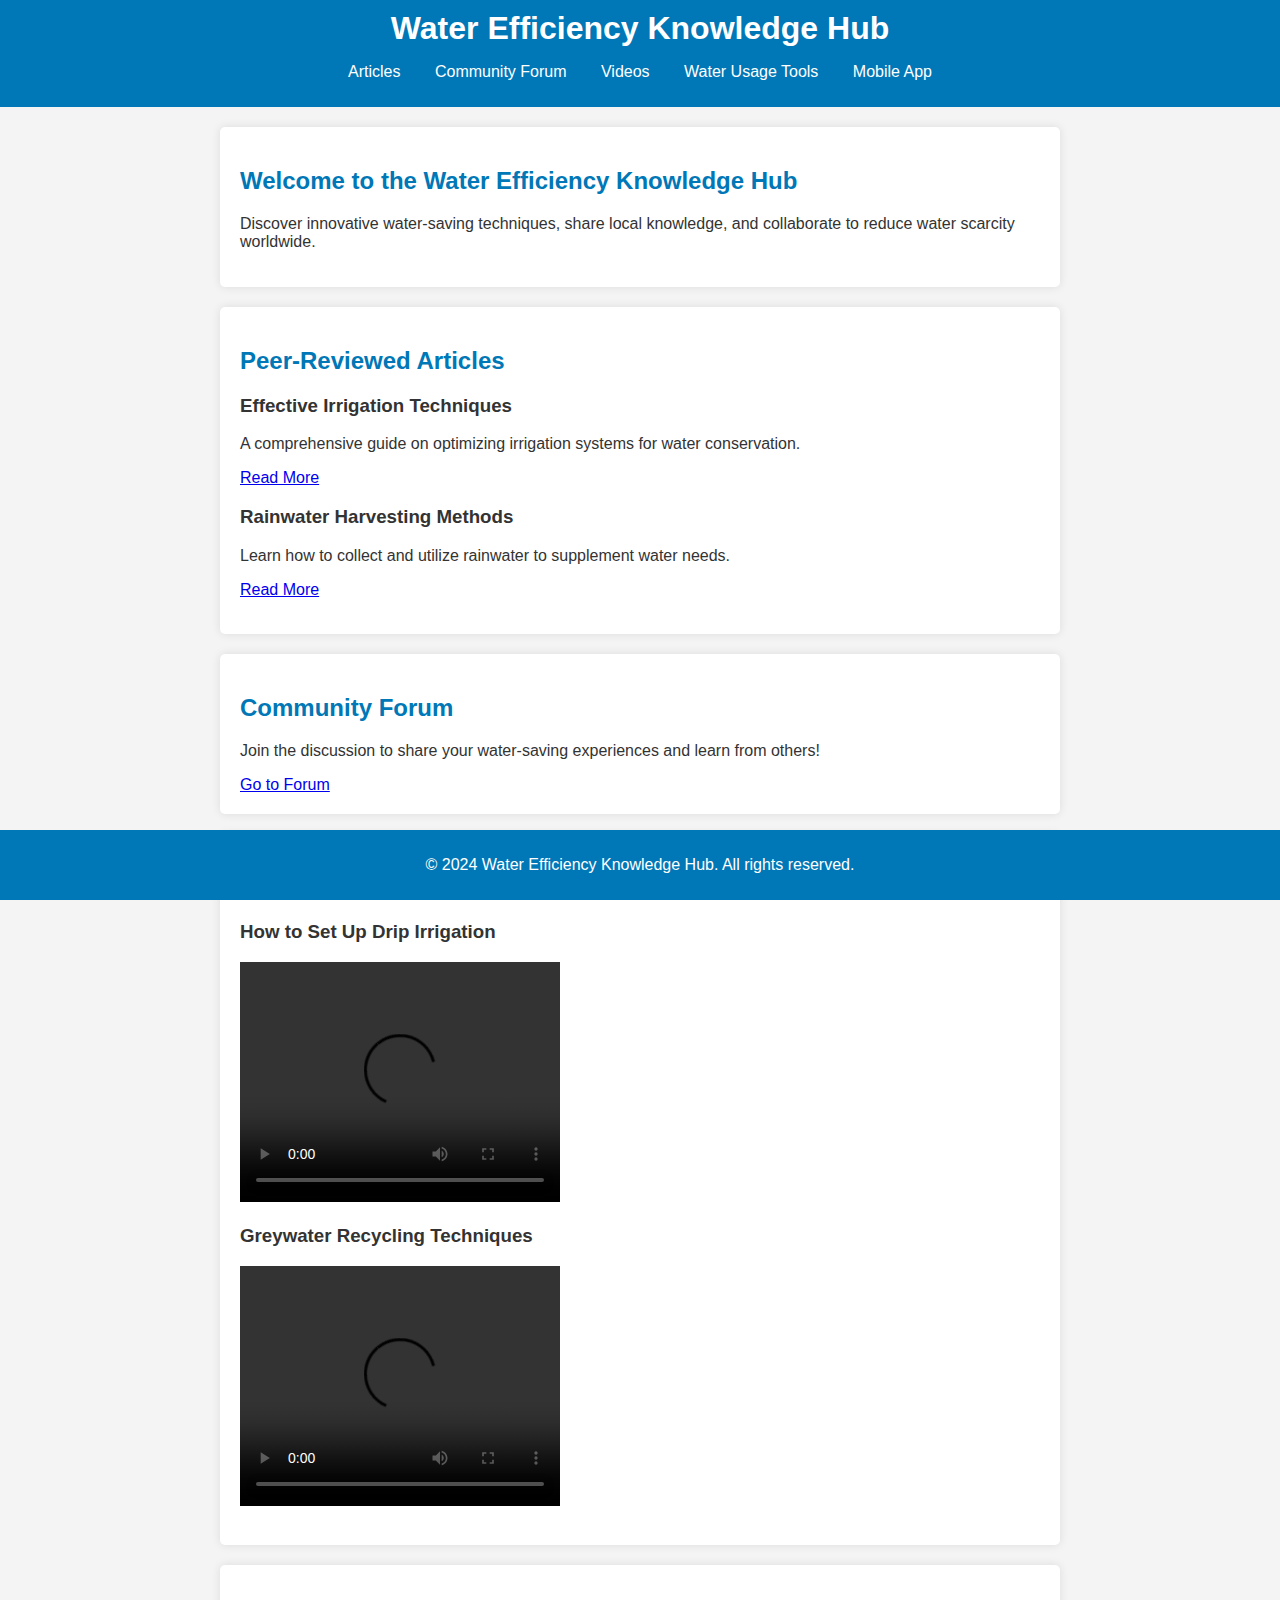
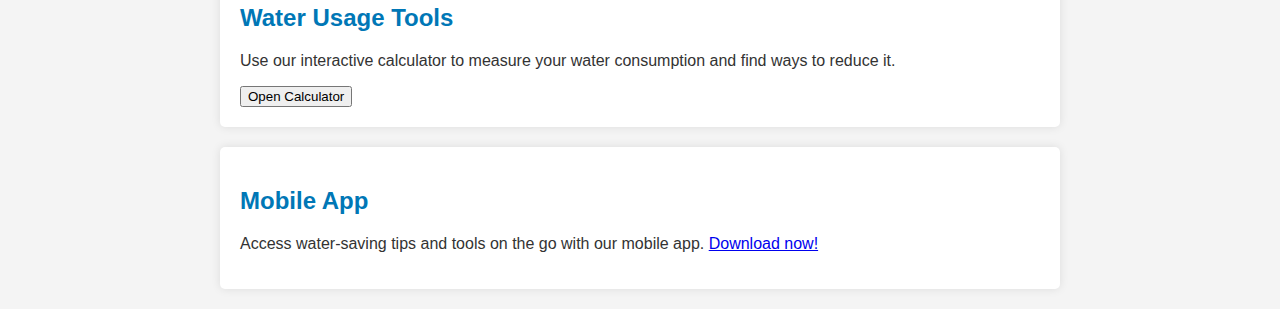
==== index.html @ e7c0b450 "Add files via upload" ====
<!DOCTYPE html>
<html lang="en">
<head>
    <meta charset="UTF-8">
    <meta name="viewport" content="width=device-width, initial-scale=1.0">
    <title>Water Efficiency Knowledge Sharing Platform</title>
    <link rel="stylesheet" href="styles.css">
</head>
<body>
    <header>
        <h1>Water Efficiency Knowledge Hub</h1>
        <nav>
            <ul>
                <li><a href="#articles">Articles</a></li>
                <li><a href="#forum">Community Forum</a></li>
                <li><a href="#videos">Videos</a></li>
                <li><a href="#tools">Water Usage Tools</a></li>
                <li><a href="#mobile">Mobile App</a></li>
            </ul>
        </nav>
    </header>

    <section id="intro">
        <h2>Welcome to the Water Efficiency Knowledge Hub</h2>
        <p>Discover innovative water-saving techniques, share local knowledge, and collaborate to reduce water scarcity worldwide.</p>
    </section>

    <section id="articles">
        <h2>Peer-Reviewed Articles</h2>
        <div class="article">
            <h3>Effective Irrigation Techniques</h3>
            <p>A comprehensive guide on optimizing irrigation systems for water conservation.</p>
            <a href="#">Read More</a>
        </div>
        <div class="article">
            <h3>Rainwater Harvesting Methods</h3>
            <p>Learn how to collect and utilize rainwater to supplement water needs.</p>
            <a href="#">Read More</a>
        </div>
    </section>

    <section id="forum">
        <h2>Community Forum</h2>
        <p>Join the discussion to share your water-saving experiences and learn from others!</p>
        <a href="#">Go to Forum</a>
    </section>

    <section id="videos">
        <h2>Instructional Videos</h2>
        <div class="video">
            <h3>How to Set Up Drip Irrigation</h3>
            <video width="320" height="240" controls>
                <source src="video1.mp4" type="video/mp4">
                Your browser does not support the video tag.
            </video>
        </div>
        <div class="video">
            <h3>Greywater Recycling Techniques</h3>
            <video width="320" height="240" controls>
                <source src="video2.mp4" type="video/mp4">
                Your browser does not support the video tag.
            </video>
        </div>
    </section>

    <section id="tools">
        <h2>Water Usage Tools</h2>
        <p>Use our interactive calculator to measure your water consumption and find ways to reduce it.</p>
        <button id="calculator-btn">Open Calculator</button>
        <div id="calculator" style="display: none;">
            <label for="waterUsage">Enter daily water usage (in liters):</label>
            <input type="number" id="waterUsage" name="waterUsage">
            <button onclick="calculateSavings()">Calculate Savings</button>
            <p id="savingsResult"></p>
        </div>
    </section>

    <section id="mobile">
        <h2>Mobile App</h2>
        <p>Access water-saving tips and tools on the go with our mobile app. <a href="#">Download now!</a></p>
    </section>

    <footer>
        <p>&copy; 2024 Water Efficiency Knowledge Hub. All rights reserved.</p>
    </footer>

    <script src="scripts.js"></script>
</body>
</html>
---- styles.css ----
body {
    font-family: Arial, sans-serif;
    margin: 0;
    padding: 0;
    background-color: #f4f4f4;
    color: #333;
}

header {
    background-color: #0077b6;
    color: white;
    padding: 10px 0;
    text-align: center;
}

header h1 {
    margin: 0;
}

nav ul {
    list-style: none;
    padding: 0;
}

nav ul li {
    display: inline;
    margin: 0 15px;
}

nav ul li a {
    color: white;
    text-decoration: none;
}

section {
    padding: 20px;
    margin: 20px auto;
    max-width: 800px;
    background-color: white;
    border-radius: 5px;
    box-shadow: 0 0 10px rgba(0, 0, 0, 0.1);
}

h2 {
    color: #0077b6;
}

.article, .video {
    margin-bottom: 15px;
}

footer {
    background-color: #0077b6;
    color: white;
    text-align: center;
    padding: 10px 0;
    position: fixed;
    bottom: 0;
    width: 100%;
}

#calculator {
    margin-top: 10px;
}
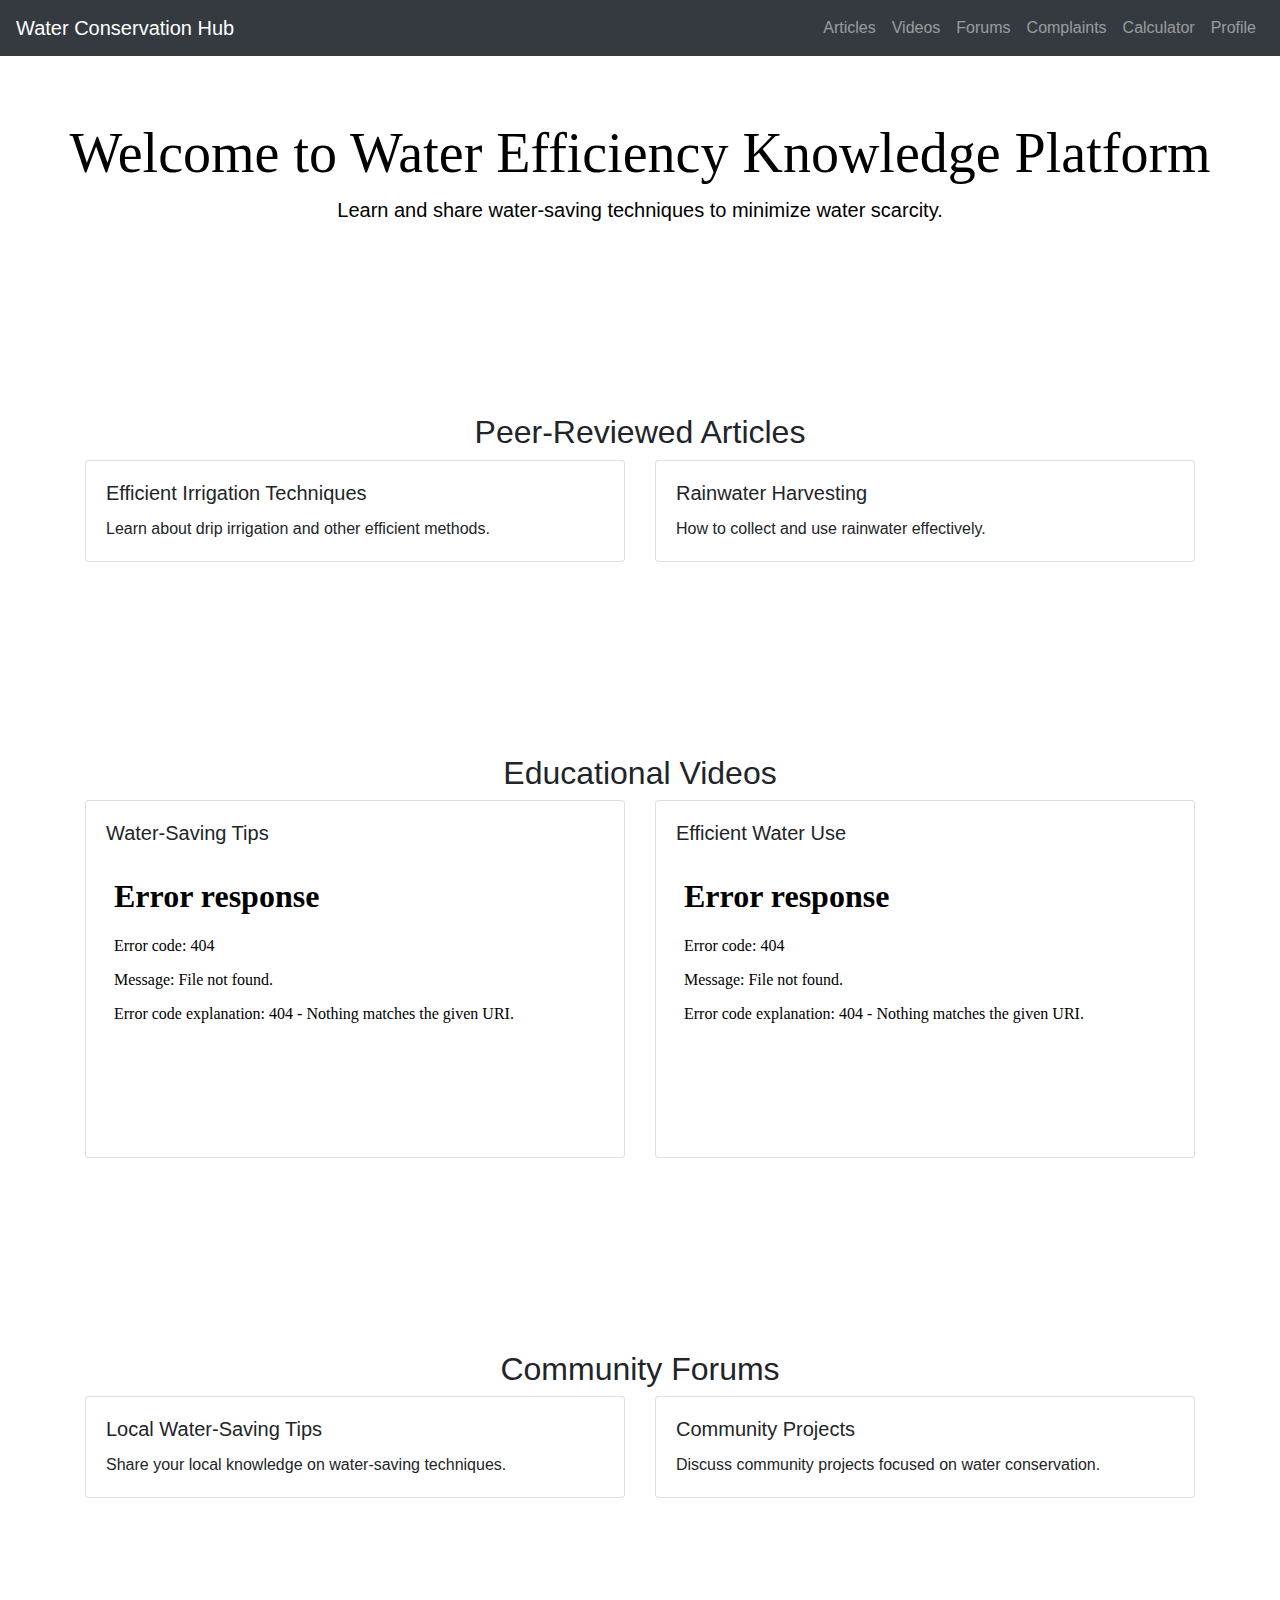
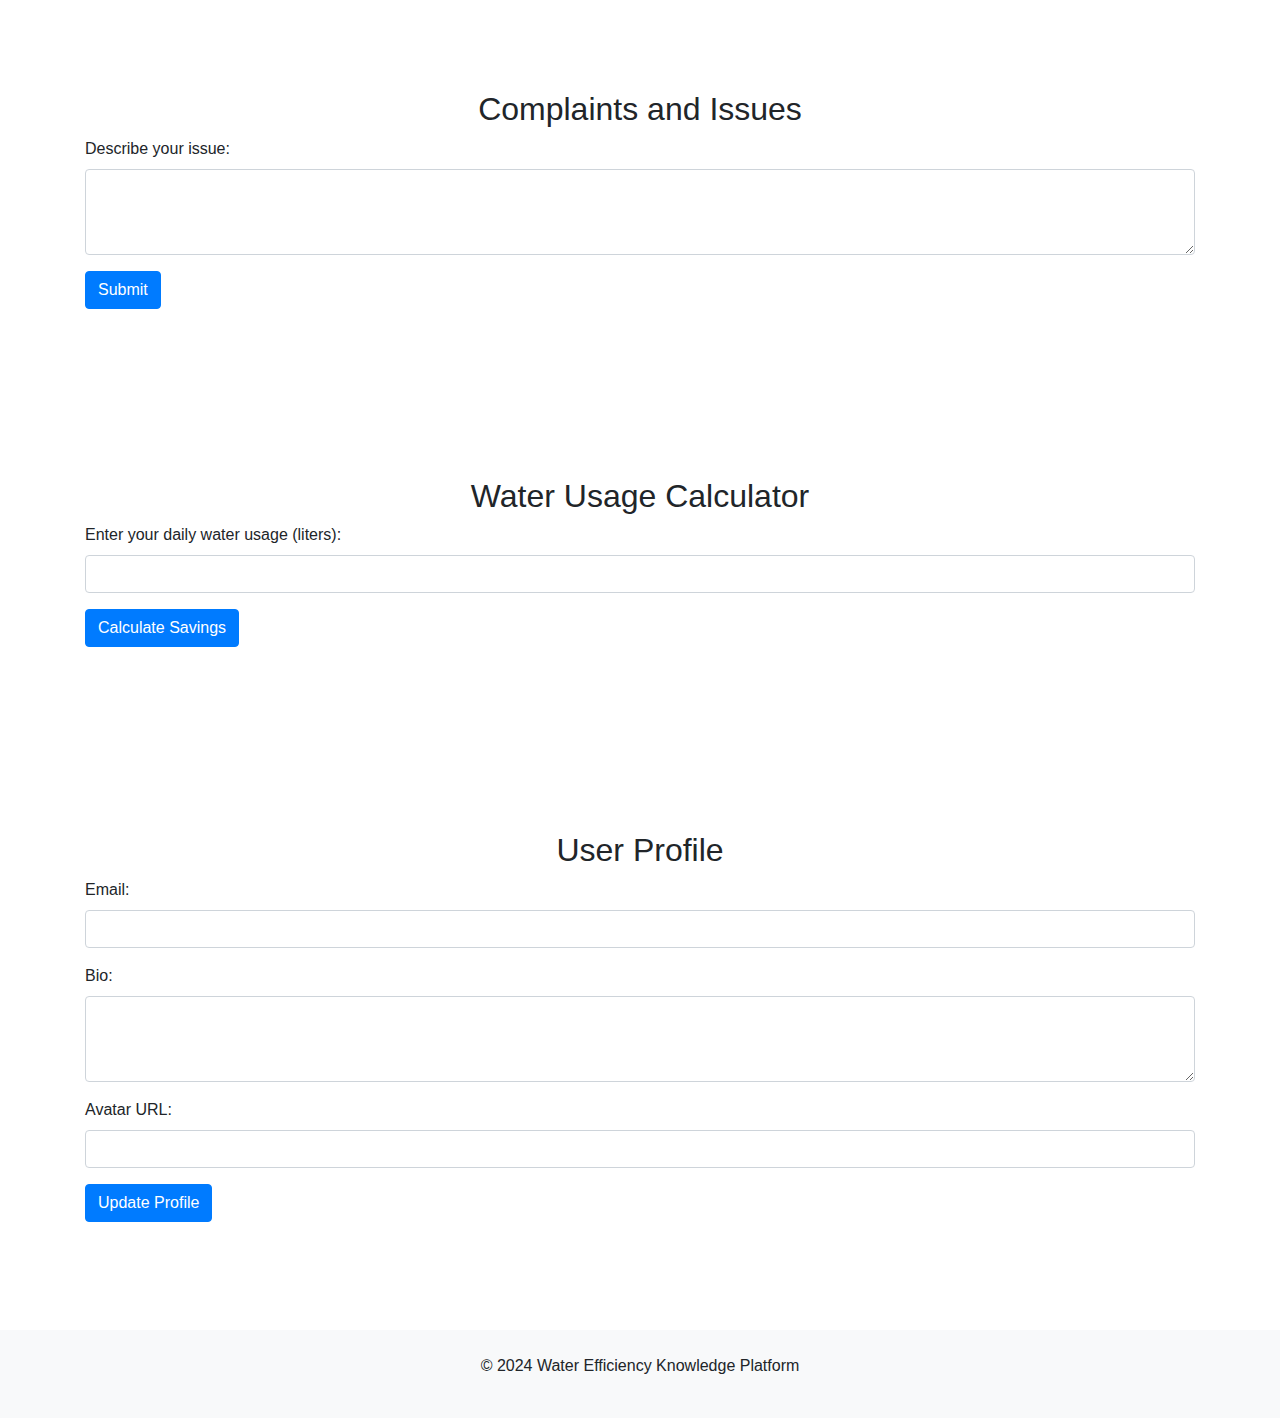
==== commit 5f0b1f10: "Add files via upload" ====
--- a/index.html
+++ b/index.html
@@ -3,87 +3,103 @@
 <head>
     <meta charset="UTF-8">
     <meta name="viewport" content="width=device-width, initial-scale=1.0">
-    <title>Water Efficiency Knowledge Sharing Platform</title>
+    <title>Water Efficiency Knowledge Platform</title>
+    <link href="https://stackpath.bootstrapcdn.com/bootstrap/4.5.2/css/bootstrap.min.css" rel="stylesheet">
     <link rel="stylesheet" href="styles.css">
 </head>
 <body>
-    <header>
-        <h1>Water Efficiency Knowledge Hub</h1>
-        <nav>
-            <ul>
-                <li><a href="#articles">Articles</a></li>
-                <li><a href="#forum">Community Forum</a></li>
-                <li><a href="#videos">Videos</a></li>
-                <li><a href="#tools">Water Usage Tools</a></li>
-                <li><a href="#mobile">Mobile App</a></li>
+    <nav class="navbar navbar-expand-lg navbar-dark bg-dark">
+        <a class="navbar-brand" href="#">Water Conservation Hub</a>
+        <button class="navbar-toggler" type="button" data-toggle="collapse" data-target="#navbarNav" aria-controls="navbarNav" aria-expanded="false" aria-label="Toggle navigation">
+            <span class="navbar-toggler-icon"></span>
+        </button>
+        <div class="collapse navbar-collapse" id="navbarNav">
+            <ul class="navbar-nav ml-auto">
+                <li class="nav-item"><a class="nav-link" href="#articles">Articles</a></li>
+                <li class="nav-item"><a class="nav-link" href="#videos">Videos</a></li>
+                <li class="nav-item"><a class="nav-link" href="#forums">Forums</a></li>
+                <li class="nav-item"><a class="nav-link" href="#complaints">Complaints</a></li>
+                <li class="nav-item"><a class="nav-link" href="#calculator">Calculator</a></li>
+                <li class="nav-item"><a class="nav-link" href="#profile">Profile</a></li>
             </ul>
-        </nav>
+        </div>
+    </nav>
+
+    <header class="jumbotron text-center">
+        <h1 class="display-4" id="welcome-text">Welcome to Water Efficiency Knowledge Platform</h1>
+        <p class="lead">Learn and share water-saving techniques to minimize water scarcity.</p>
     </header>
 
-    <section id="intro">
-        <h2>Welcome to the Water Efficiency Knowledge Hub</h2>
-        <p>Discover innovative water-saving techniques, share local knowledge, and collaborate to reduce water scarcity worldwide.</p>
-    </section>
-
-    <section id="articles">
-        <h2>Peer-Reviewed Articles</h2>
-        <div class="article">
-            <h3>Effective Irrigation Techniques</h3>
-            <p>A comprehensive guide on optimizing irrigation systems for water conservation.</p>
-            <a href="#">Read More</a>
-        </div>
-        <div class="article">
-            <h3>Rainwater Harvesting Methods</h3>
-            <p>Learn how to collect and utilize rainwater to supplement water needs.</p>
-            <a href="#">Read More</a>
+    <section id="articles" class="container my-5">
+        <h2 class="text-center">Peer-Reviewed Articles</h2>
+        <div class="row">
+            <!-- Articles will be dynamically loaded here -->
         </div>
     </section>
 
-    <section id="forum">
-        <h2>Community Forum</h2>
-        <p>Join the discussion to share your water-saving experiences and learn from others!</p>
-        <a href="#">Go to Forum</a>
-    </section>
-
-    <section id="videos">
-        <h2>Instructional Videos</h2>
-        <div class="video">
-            <h3>How to Set Up Drip Irrigation</h3>
-            <video width="320" height="240" controls>
-                <source src="video1.mp4" type="video/mp4">
-                Your browser does not support the video tag.
-            </video>
-        </div>
-        <div class="video">
-            <h3>Greywater Recycling Techniques</h3>
-            <video width="320" height="240" controls>
-                <source src="video2.mp4" type="video/mp4">
-                Your browser does not support the video tag.
-            </video>
+    <section id="videos" class="container my-5">
+        <h2 class="text-center">Educational Videos</h2>
+        <div class="row">
+            <!-- Videos will be dynamically loaded here -->
         </div>
     </section>
 
-    <section id="tools">
-        <h2>Water Usage Tools</h2>
-        <p>Use our interactive calculator to measure your water consumption and find ways to reduce it.</p>
-        <button id="calculator-btn">Open Calculator</button>
-        <div id="calculator" style="display: none;">
-            <label for="waterUsage">Enter daily water usage (in liters):</label>
-            <input type="number" id="waterUsage" name="waterUsage">
-            <button onclick="calculateSavings()">Calculate Savings</button>
-            <p id="savingsResult"></p>
+    <section id="forums" class="container my-5">
+        <h2 class="text-center">Community Forums</h2>
+        <div class="row">
+            <!-- Forums will be dynamically loaded here -->
         </div>
     </section>
 
-    <section id="mobile">
-        <h2>Mobile App</h2>
-        <p>Access water-saving tips and tools on the go with our mobile app. <a href="#">Download now!</a></p>
+    <section id="complaints" class="container my-5">
+        <h2 class="text-center">Complaints and Issues</h2>
+        <form>
+            <div class="form-group">
+                <label for="complaint">Describe your issue:</label>
+                <textarea class="form-control" id="complaint" rows="3"></textarea>
+            </div>
+            <button type="submit" class="btn btn-primary">Submit</button>
+        </form>
     </section>
 
-    <footer>
-        <p>&copy; 2024 Water Efficiency Knowledge Hub. All rights reserved.</p>
+    <section id="calculator" class="container my-5">
+        <h2 class="text-center">Water Usage Calculator</h2>
+        <form>
+            <div class="form-group">
+                <label for="waterUsage">Enter your daily water usage (liters):</label>
+                <input type="number" class="form-control" id="waterUsage">
+            </div>
+            <button type="button" class="btn btn-primary" onclick="calculateSavings()">Calculate Savings</button>
+        </form>
+        <div id="savingsResult" class="mt-3"></div>
+    </section>
+
+    <section id="profile" class="container my-5">
+        <h2 class="text-center">User Profile</h2>
+        <form id="profileForm">
+            <div class="form-group">
+                <label for="email">Email:</label>
+                <input type="email" class="form-control" id="email">
+            </div>
+            <div class="form-group">
+                <label for="bio">Bio:</label>
+                <textarea class="form-control" id="bio" rows="3"></textarea>
+            </div>
+            <div class="form-group">
+                <label for="avatar">Avatar URL:</label>
+                <input type="text" class="form-control" id="avatar">
+            </div>
+            <button type="button" class="btn btn-primary" onclick="updateProfile()">Update Profile</button>
+        </form>
+    </section>
+
+    <footer class="text-center py-4">
+        <p>© 2024 Water Efficiency Knowledge Platform</p>
     </footer>
 
+    <script src="https://code.jquery.com/jquery-3.5.1.slim.min.js"></script>
+    <script src="https://cdn.jsdelivr.net/npm/@popperjs/core@2.9.2/dist/umd/popper.min.js"></script>
+    <script src="https://stackpath.bootstrapcdn.com/bootstrap/4.5.2/js/bootstrap.min.js"></script>
     <script src="scripts.js"></script>
 </body>
 </html>
--- a/styles.css
+++ b/styles.css
@@ -1,64 +1,22 @@
 body {
     font-family: Arial, sans-serif;
-    margin: 0;
-    padding: 0;
-    background-color: #f4f4f4;
-    color: #333;
 }
 
-header {
-    background-color: #0077b6;
-    color: white;
-    padding: 10px 0;
-    text-align: center;
+header.jumbotron {
+    background: url('minimal-wallpaper-light-blue-clean-wallpaper-water.jpg') no-repeat center center;
+    background-size: cover;
+    color: black;
 }
 
-header h1 {
-    margin: 0;
-}
-
-nav ul {
-    list-style: none;
-    padding: 0;
-}
-
-nav ul li {
-    display: inline;
-    margin: 0 15px;
-}
-
-nav ul li a {
-    color: white;
-    text-decoration: none;
+#welcome-text {
+    font-family: 'Lobster', cursive;
 }
 
 section {
-    padding: 20px;
-    margin: 20px auto;
-    max-width: 800px;
-    background-color: white;
-    border-radius: 5px;
-    box-shadow: 0 0 10px rgba(0, 0, 0, 0.1);
-}
-
-h2 {
-    color: #0077b6;
-}
-
-.article, .video {
-    margin-bottom: 15px;
+    padding: 60px 0;
 }
 
 footer {
-    background-color: #0077b6;
-    color: white;
-    text-align: center;
-    padding: 10px 0;
-    position: fixed;
-    bottom: 0;
-    width: 100%;
+    background: #f8f9fa;
 }
 
-#calculator {
-    margin-top: 10px;
-}
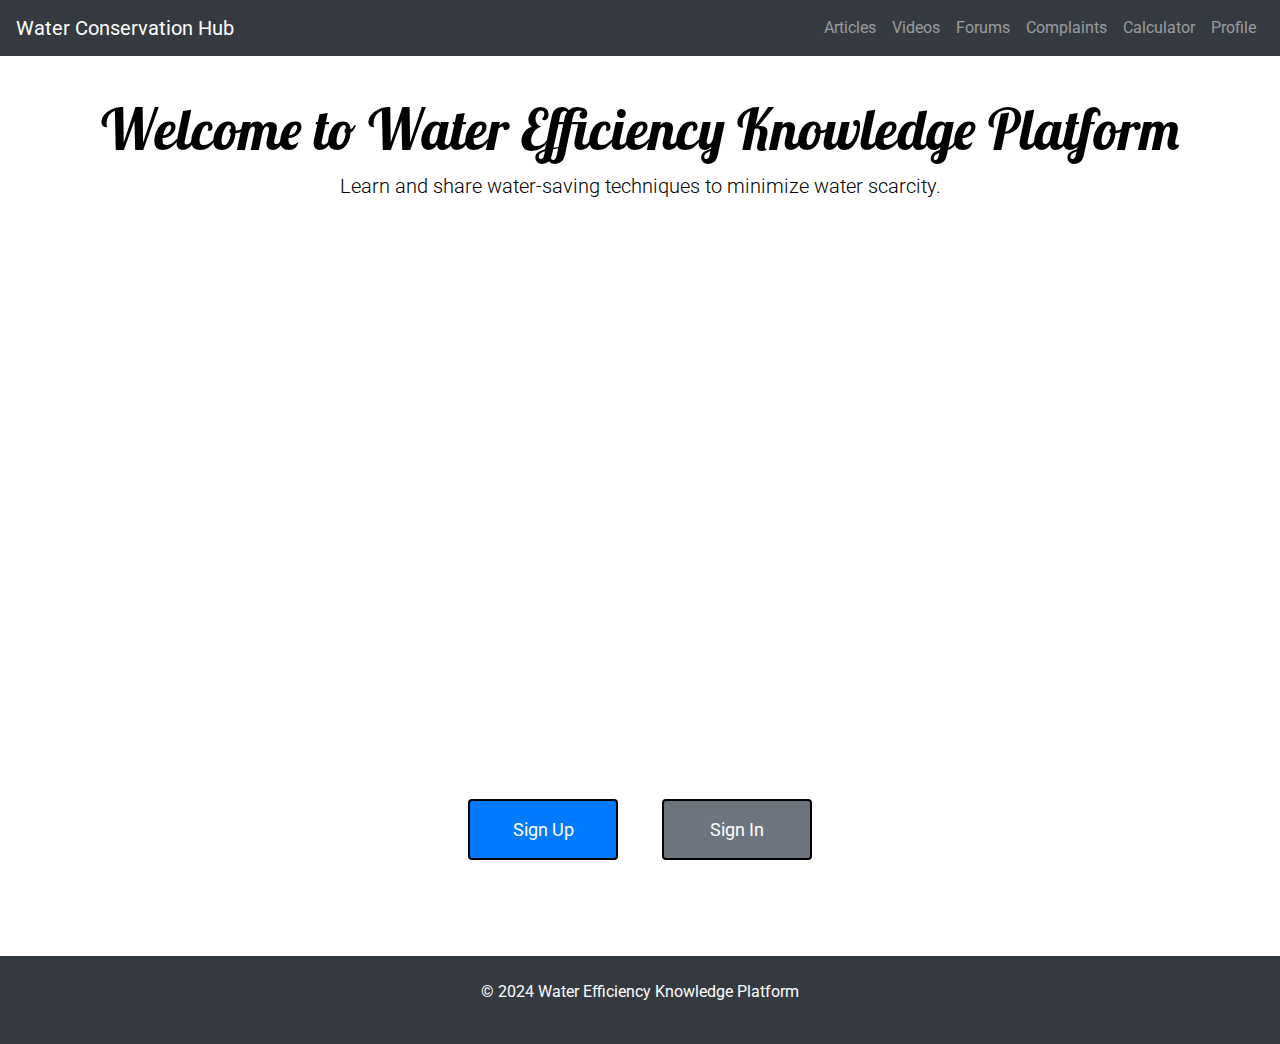
==== commit 67e2cdde: "Add files via upload" ====
--- a/index.html
+++ b/index.html
@@ -5,93 +5,42 @@
     <meta name="viewport" content="width=device-width, initial-scale=1.0">
     <title>Water Efficiency Knowledge Platform</title>
     <link href="https://stackpath.bootstrapcdn.com/bootstrap/4.5.2/css/bootstrap.min.css" rel="stylesheet">
+    <link href="https://fonts.googleapis.com/css2?family=Lobster&family=Roboto&display=swap" rel="stylesheet">
     <link rel="stylesheet" href="styles.css">
 </head>
 <body>
     <nav class="navbar navbar-expand-lg navbar-dark bg-dark">
-        <a class="navbar-brand" href="#">Water Conservation Hub</a>
+        <a class="navbar-brand" href="index.html">Water Conservation Hub</a>
         <button class="navbar-toggler" type="button" data-toggle="collapse" data-target="#navbarNav" aria-controls="navbarNav" aria-expanded="false" aria-label="Toggle navigation">
             <span class="navbar-toggler-icon"></span>
         </button>
         <div class="collapse navbar-collapse" id="navbarNav">
             <ul class="navbar-nav ml-auto">
-                <li class="nav-item"><a class="nav-link" href="#articles">Articles</a></li>
-                <li class="nav-item"><a class="nav-link" href="#videos">Videos</a></li>
-                <li class="nav-item"><a class="nav-link" href="#forums">Forums</a></li>
-                <li class="nav-item"><a class="nav-link" href="#complaints">Complaints</a></li>
-                <li class="nav-item"><a class="nav-link" href="#calculator">Calculator</a></li>
-                <li class="nav-item"><a class="nav-link" href="#profile">Profile</a></li>
+                <li class="nav-item"><a class="nav-link" href="articles.html">Articles</a></li>
+                <li class="nav-item"><a class="nav-link" href="videos.html">Videos</a></li>
+                <li class="nav-item"><a class="nav-link" href="forums.html">Forums</a></li>
+                <li class="nav-item"><a class="nav-link" href="complaints.html">Complaints</a></li>
+                <li class="nav-item"><a class="nav-link" href="calculator.html">Calculator</a></li>
+                <li class="nav-item"><a class="nav-link" href="profile.html">Profile</a></li>
             </ul>
         </div>
     </nav>
 
-    <header class="jumbotron text-center">
-        <h1 class="display-4" id="welcome-text">Welcome to Water Efficiency Knowledge Platform</h1>
-        <p class="lead">Learn and share water-saving techniques to minimize water scarcity.</p>
-    </header>
+    <div class="video-container">
+        <video autoplay muted loop id="background-video">
+            <source src="videoplayback.mp4" type="video/mp4">
+            Your browser does not support the video tag.
+        </video>
+        <div class="video-overlay">
+            <h1 class="display-4" id="welcome-text">Welcome to Water Efficiency Knowledge Platform</h1>
+            <p class="lead">Learn and share water-saving techniques to minimize water scarcity.</p>
+        </div>
+    </div>
 
-    <section id="articles" class="container my-5">
-        <h2 class="text-center">Peer-Reviewed Articles</h2>
-        <div class="row">
-            <!-- Articles will be dynamically loaded here -->
-        </div>
-    </section>
-
-    <section id="videos" class="container my-5">
-        <h2 class="text-center">Educational Videos</h2>
-        <div class="row">
-            <!-- Videos will be dynamically loaded here -->
-        </div>
-    </section>
-
-    <section id="forums" class="container my-5">
-        <h2 class="text-center">Community Forums</h2>
-        <div class="row">
-            <!-- Forums will be dynamically loaded here -->
-        </div>
-    </section>
-
-    <section id="complaints" class="container my-5">
-        <h2 class="text-center">Complaints and Issues</h2>
-        <form>
-            <div class="form-group">
-                <label for="complaint">Describe your issue:</label>
-                <textarea class="form-control" id="complaint" rows="3"></textarea>
-            </div>
-            <button type="submit" class="btn btn-primary">Submit</button>
-        </form>
-    </section>
-
-    <section id="calculator" class="container my-5">
-        <h2 class="text-center">Water Usage Calculator</h2>
-        <form>
-            <div class="form-group">
-                <label for="waterUsage">Enter your daily water usage (liters):</label>
-                <input type="number" class="form-control" id="waterUsage">
-            </div>
-            <button type="button" class="btn btn-primary" onclick="calculateSavings()">Calculate Savings</button>
-        </form>
-        <div id="savingsResult" class="mt-3"></div>
-    </section>
-
-    <section id="profile" class="container my-5">
-        <h2 class="text-center">User Profile</h2>
-        <form id="profileForm">
-            <div class="form-group">
-                <label for="email">Email:</label>
-                <input type="email" class="form-control" id="email">
-            </div>
-            <div class="form-group">
-                <label for="bio">Bio:</label>
-                <textarea class="form-control" id="bio" rows="3"></textarea>
-            </div>
-            <div class="form-group">
-                <label for="avatar">Avatar URL:</label>
-                <input type="text" class="form-control" id="avatar">
-            </div>
-            <button type="button" class="btn btn-primary" onclick="updateProfile()">Update Profile</button>
-        </form>
-    </section>
+    <div class="auth-buttons text-center">
+        <button class="btn btn-primary" onclick="redirectToSignUp()">Sign Up</button>
+        <button class="btn btn-secondary" onclick="redirectToSignIn()">Sign In</button>
+    </div>
 
     <footer class="text-center py-4">
         <p>© 2024 Water Efficiency Knowledge Platform</p>
@@ -103,3 +52,9 @@
     <script src="scripts.js"></script>
 </body>
 </html>
+
+
+
+
+
+
--- a/styles.css
+++ b/styles.css
@@ -1,5 +1,61 @@
 body {
-    font-family: Arial, sans-serif;
+    font-family: 'Roboto', sans-serif;
+    background-image: url('minimal-wallpaper-light-blue-clean-wallpaper-water.jpg');
+    background-size: cover;
+    background-repeat: no-repeat;
+    background-attachment: fixed;
+    overflow-x: hidden; /* Prevent horizontal scrolling */
+    margin: 0;
+    display: flex;
+    flex-direction: column;
+    transition: background-color 0.3s, color 0.3s;
+}
+
+.container {
+    background-color: white;
+    padding: 30px;
+    border-radius: 8px;
+    box-shadow: 0 0 15px rgba(0, 0, 0, 0.1);
+    max-width: 500px;
+    width: 100%;
+    transition: background-color 0.3s, color 0.3s;
+}
+
+.clean-water {
+    background-color: #00A86B !important; /* Green for clean water */
+    color: white;
+}
+.moderately-polluted {
+    background-color: #ffcccb !important; /* Light red for moderately polluted water */
+    color: black;
+}
+.highly-polluted {
+    background-color: #5e151c !important; /* Dark red for highly polluted water */
+    color: white;
+}
+
+.result {
+    margin-top: 20px;
+    font-size: 18px;
+    font-weight: bold;
+    padding: 15px;
+    border-radius: 5px;
+    transition: background-color 0.3s;
+}
+
+.dark-mode {
+    background-color: #343a40 !important;
+    color: white !important;
+}
+.dark-mode .container {
+    background-color: #495057 !important;
+}
+
+.page-wrapper {
+    display: flex;
+    justify-content: center;
+    align-items: center;
+    height: 100vh; /* Ensure the wrapper takes the full height of the viewport */
 }
 
 header.jumbotron {
@@ -10,6 +66,116 @@
 
 #welcome-text {
     font-family: 'Lobster', cursive;
+    white-space: nowrap;
+}
+
+h1 {
+    font-family: 'Lobster', cursive;
+    color: black;
+    text-align: center;
+    margin-top: 20px;
+}
+
+.auth-buttons {
+    position: absolute;
+    bottom: 20px;
+    left: 50%;
+    transform: translateX(-50%);
+}
+
+.auth-buttons .btn {
+    margin: 20px;
+    font-size: 18px; /* Increase the font size */
+    padding: 15px 30px; /* Increase the padding */
+    width: 150px; /* Increase the width */
+    border: 2px solid black;
+}
+
+.card {
+    max-width: 80%; /* Reduce the width of the card */
+    margin: 20px auto; /* Center the card and add some margin */
+    padding: 10px; /* Add some padding inside the card */
+    border: 1px solid black; /* Optional: Add a border around the card */
+    border-radius: 10px; /* Optional: Add rounded corners */
+    background-color: rgba(255, 255, 255, 0.8); /* Make the background slightly transparent */
+}
+
+.card-title {
+    font-family: 'Comic Sans MS', cursive;
+}
+
+.card-text {
+    font-family: 'Roboto', sans-serif;
+}
+
+.video-container {
+    position: relative;
+    width: 100%;
+    height: 100vh;
+    overflow: hidden;
+}
+
+.video-element {
+    width: 90%; /* Make the video a bit smaller */
+    margin: 0 auto; /* Center the video */
+    display: block; /* Ensure the video is a block element */
+    padding: 10px; /* Add some padding around the video */
+    border: 1px solid #ccc; /* Optional: Add a border around the video */
+    border-radius: 10px; /* Optional: Add rounded corners */
+}
+
+#background-video {
+    position: absolute;
+    top: 50%;
+    left: 50%;
+    width: 100%;
+    height: 100%;
+    object-fit: cover;
+    transform: translate(-50%, -50%);
+    z-index: -1;
+}
+
+.video-overlay {
+    position: absolute;
+    top: 20px; /* Adjust this value to move the text further down or up */
+    left: 50%;
+    transform: translateX(-50%);
+    color: black;
+    text-align: center;
+}
+
+button {
+    border: none;
+    padding: 15px 20px;
+    background-color: #4CAF50;
+    color: white;
+    border-radius: 5px;
+    cursor: pointer;
+    font-size: 16px;
+}
+
+button:hover {
+    background-color: #45a049;
+}
+
+input {
+    width: 80%;
+    padding: 10px;
+    margin: 10px 0;
+    border: 1px solid #ccc;
+    border-radius: 5px;
+}
+
+.form-container {
+    background-color: #fff;
+    border-radius: 10px;
+    box-shadow: 0 0 20px rgba(0, 0, 0, 0.1);
+    padding: 50px;
+    width: 400px;
+    max-width: 100%;
+    display: flex;
+    flex-direction: column;
+    align-items: center; /* Center the input fields */
 }
 
 section {
@@ -17,6 +183,11 @@
 }
 
 footer {
-    background: #f8f9fa;
+    position: relative; 
+    bottom: 0;
+    width: 100%; 
+    background-color: #343a40; /* Dark background color */
+    color: white; /* White text color */
+    text-align: center;
+    padding: 20px;
 }
-
